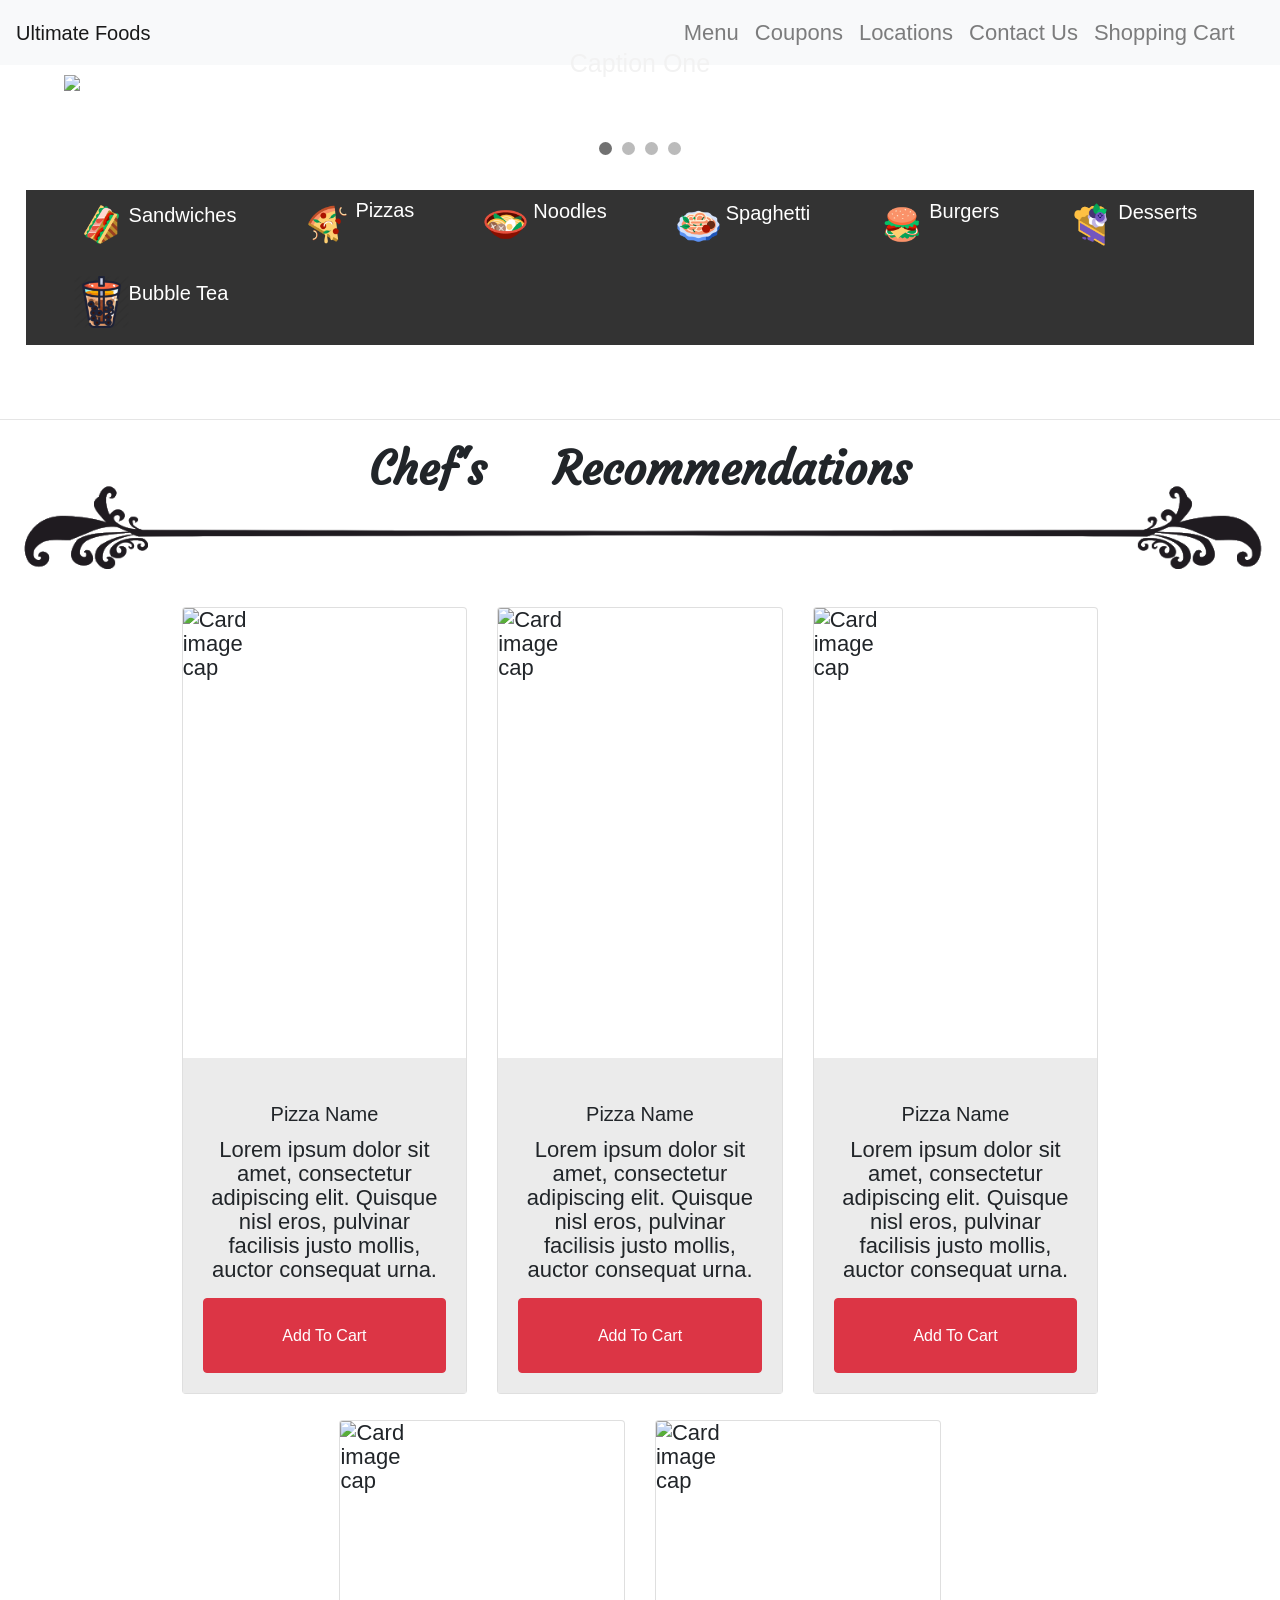
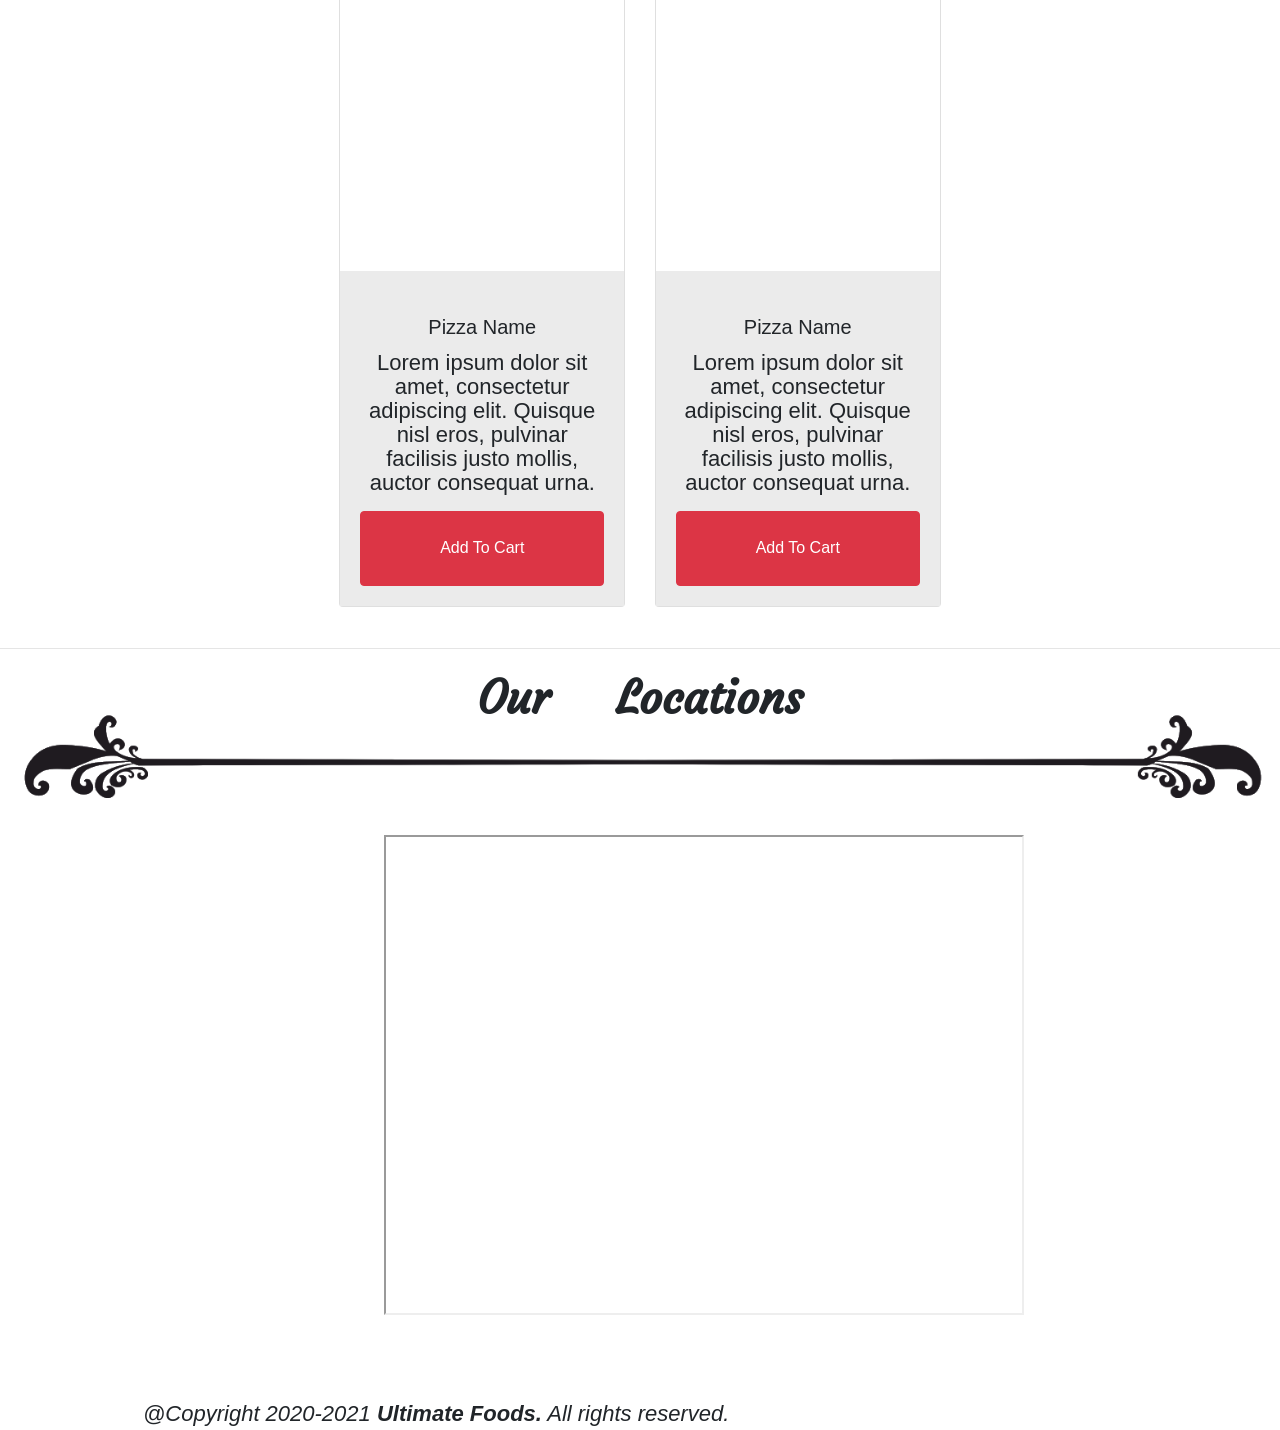
==== index.html @ 37ff32cb "Update index.html" ====
<!DOCTYPE html>
<html lang="en">
<link rel="preconnect" href="https://fonts.gstatic.com">
<link href='https://fonts.googleapis.com/css?family=Open Sans' rel='stylesheet'>
<link href="https://fonts.googleapis.com/css2?family=Courgette&display=swap" rel="stylesheet">
<link rel="stylesheet" href="https://stackpath.bootstrapcdn.com/bootstrap/4.5.2/css/bootstrap.min.css" integrity="sha384-JcKb8q3iqJ61gNV9KGb8thSsNjpSL0n8PARn9HuZOnIxN0hoP+VmmDGMN5t9UJ0Z" crossorigin="anonymous">

<script src="https://code.jquery.com/jquery-3.2.1.slim.min.js" integrity="sha384-KJ3o2DKtIkvYIK3UENzmM7KCkRr/rE9/Qpg6aAZGJwFDMVNA/GpGFF93hXpG5KkN"
		crossorigin="anonymous"></script>
<script src="https://cdnjs.cloudflare.com/ajax/libs/popper.js/1.12.9/umd/popper.min.js" integrity="sha384-ApNbgh9B+Y1QKtv3Rn7W3mgPxhU9K/ScQsAP7hUibX39j7fakFPskvXusvfa0b4Q"
		crossorigin="anonymous"></script>
<script src="https://maxcdn.bootstrapcdn.com/bootstrap/4.0.0/js/bootstrap.min.js" integrity="sha384-JZR6Spejh4U02d8jOt6vLEHfe/JQGiRRSQQxSfFWpi1MquVdAyjUar5+76PVCmYl"
		crossorigin="anonymous"></script>
    
	<head>
        <meta charset="utf-8">
		<meta name="description" content="Ultimate Foods - CPS530 Final Project">
		<meta name="author" content="CPS530 Group 9 - Section 3 & 4">
		<title>Ultimate Foods</title>
		
		<link rel="stylesheet" type="text/css" href="./css/main.css">
		<link href='https://fonts.googleapis.com/css?family=Open Sans' rel='stylesheet'>
		<link rel="icon" href="../../img/favicon.png">
		
		<script src="https://code.jquery.com/jquery-3.2.1.slim.min.js" integrity="sha384-KJ3o2DKtIkvYIK3UENzmM7KCkRr/rE9/Qpg6aAZGJwFDMVNA/GpGFF93hXpG5KkN"
        crossorigin="anonymous"></script>
		<script src="https://cdnjs.cloudflare.com/ajax/libs/popper.js/1.12.9/umd/popper.min.js" integrity="sha384-ApNbgh9B+Y1QKtv3Rn7W3mgPxhU9K/ScQsAP7hUibX39j7fakFPskvXusvfa0b4Q"
        crossorigin="anonymous"></script>
		<script src="https://maxcdn.bootstrapcdn.com/bootstrap/4.0.0/js/bootstrap.min.js" integrity="sha384-JZR6Spejh4U02d8jOt6vLEHfe/JQGiRRSQQxSfFWpi1MquVdAyjUar5+76PVCmYl"
				:crossorigin="anonymous"></script>
	</head>
    <body>
		<nav class="navbar navbar-expand-sm navbar-light bg-light" >
			<a href="index.html" class="navbar-brand">Ultimate Foods</a>
			<button class="navbar-toggler">
				<span class="navbar-toggler-icon" data-toggle="collapse" data-target="#navbar"></span>
			</button>
			<div class="collapse navbar-collapse" id="navbar">
				<ul class="navbar-nav ml-auto ">
					<li class="nav-item"></li>
					<a href="http://webdev.scs.ryerson.ca/~vandreut/menu.php" class="nav-link">Menu</a>
					<a href="#" class="nav-link">Coupons</a>
					<a href="#" class="nav-link">Locations</a>
					<a href="contactForm.html" class="nav-link">Contact Us </a>
					<a href="#" class="nav-link">Shopping Cart </a>
				</ul>			
			</div>
		</nav>
		<div id="page">
			<div id="content">
							<div id="slide">
								<div class="slideshow-container">
									<div class="mySlides fade"> <img src="bigpizza.jpg" style="width:100%"><div class="text">Caption One</div> </div>
									
									<div class="mySlides fade"> <img src="bigpizza.jpg" style="width:100%"><div class="text">Caption Two</div> </div>
									<div class="mySlides fade"> <img src="bigpizza.jpg" style="width:100%"><div class="text">Caption Three</div> </div>
									<div class="mySlides fade"> <img src="bigpizza.jpg" style="width:100%"><div class="text">Caption Four</div></div>
									<a class="prev" onclick="plusSlides(-1)">&#10094;</a> <a class="next" onclick="plusSlides(1)">&#10095;</a> 
								</div>
								<br>
								<div style="text-align:center"> 
									<span class="dot" onclick="currentSlide(1)"></span> 
									<span class="dot" onclick="currentSlide(2)"></span> 
									<span class="dot" onclick="currentSlide(3)"></span>
									<span class="dot" onclick="currentSlide(4)"></span>
								</div>
								<div class="caption-container">
									<p id="caption"></p>
								</div>
								<ul class="cuisinemenu">
									<li class="service-list">
										<a href=""><img src="./png/sandwich.png" alt="icon" width="55" height="auto" />
										<h5>Sandwiches</h5>
										</a>
									</li>
									<li class="service-list">
										<a href=""><img src="./png/pizza.png" alt="icon" width="55" height="auto" />
										<h5>Pizzas</h5>
										</a>
									</li>
									<li class="service-list">
										<a href=""><img src="./png/noodles.png" alt="icon" width="55" height="auto" />
										<h5>Noodles</h5>
										</a>
									</li>
									<li class="service-list">
										<a href=""><img src="./png/italian.png" alt="icon" width="55" height="auto" />
										<h5>Spaghetti</h5>
										</a>
									</li>
									<li class="service-list">
										<a href=""><img src="./png/burger.png" alt="icon" width="55" height="auto" />
										<h5>Burgers</h5>
										</a>
									</li>
									<li class="service-list">
										<a href=""><img src="./png/dessert.png" alt="icon" width="55" height="auto" />
										<h5>Desserts</h5>
										</a>
									</li>
									<li class="service-list">
										<a href=""><img src="./png/bubbletea.png" alt="icon" width="55" height="auto" />
										<h5>Bubble Tea</h5>
										</a>
									</li>
								</ul>
								<br>
								<hr>
								<div class="row" id="banner">
								<div class="col-lg-12">
									Chef's &nbsp;&nbsp;&nbsp; Recommendations 
									<img src="./png/line.png" class="img-fluid" id="underline" alt="contact us" ></img>
								</div>
							</div>
							<div class="row" id="menu" style="margin-top:-50px">
							<div class="col-lg-3 col-m-4 col-sm-6" style="margin-left:12.5%">
							<div class="card">
								<img class="card-img-top" src="square.jpg" alt="Card image cap">
								<div class="card-body text-center">
									<h5 class="card-title">Pizza Name</h5>
									<p class="card-text">Lorem ipsum dolor sit amet, consectetur adipiscing elit. Quisque nisl eros, 
										pulvinar facilisis justo mollis, auctor consequat urna.</p>
									<button type="button" class="btn btn-danger">Add To Cart</button>
								</div>
							</div>
							</div> 
							<div class="col-lg-3 col-m-4 col-sm-6">
								<div class="card">
									<img class="card-img-top" src="square.jpg" alt="Card image cap">
									<div class="card-body text-center">
										<h5 class="card-title">Pizza Name</h5>
										<p class="card-text">Lorem ipsum dolor sit amet, consectetur adipiscing elit. Quisque nisl eros, 
											pulvinar facilisis justo mollis, auctor consequat urna.</p>
										<button type="button" class="btn btn-danger">Add To Cart</button>
									</div>
								</div>
							</div> 
							<div class="col-lg-3 col-m-4 col-sm-6">
								<div class="card">
									<img class="card-img-top" src="square.jpg" alt="Card image cap">
									<div class="card-body text-center">
										<h5 class="card-title">Pizza Name</h5>
										<p class="card-text">Lorem ipsum dolor sit amet, consectetur adipiscing elit. Quisque nisl eros, 
											pulvinar facilisis justo mollis, auctor consequat urna.</p>
										<button type="button" class="btn btn-danger">Add To Cart</button>
									</div>
								</div>
							</div>
							<div class="col-lg-3 col-m-4 col-sm-6" style="margin-left:25%">
								<div class="card">
									<img class="card-img-top" src="square.jpg" alt="Card image cap">
									<div class="card-body text-center">
										<h5 class="card-title">Pizza Name</h5>
										<p class="card-text">Lorem ipsum dolor sit amet, consectetur adipiscing elit. Quisque nisl eros, 
											pulvinar facilisis justo mollis, auctor consequat urna.</p>
										<button type="button" class="btn btn-danger">Add To Cart</button>
									</div>
								</div>
							</div>
							<div class="col-lg-3 col-m-4 col-sm-6">
								<div class="card">
									<img class="card-img-top" src="square.jpg" alt="Card image cap">
									<div class="card-body text-center">
										<h5 class="card-title">Pizza Name</h5>
										<p class="card-text">Lorem ipsum dolor sit amet, consectetur adipiscing elit. Quisque nisl eros, 
											pulvinar facilisis justo mollis, auctor consequat urna.</p>
										<button type="button" class="btn btn-danger">Add To Cart</button>
									</div>
								</div>
							</div>
							</div>
						</div>
				<hr>
				<div class="row" id="banner">
					<div class="col-lg-12">
					Our &nbsp;&nbsp;&nbsp; Locations 
					<img src="line.png" class="img-fluid" id="underline" alt="contact us" ></img>
					</div>
				</div>
				<div style="margin-left:30%; margin-top:8%">
					<iframe src="https://www.google.com/maps/d/u/0/embed?mid=1DOLZCuqvxpg63-sy3t_GrVnYp2dgsNx6" width="640" height="480"></iframe>
				</div>
				<br>
				<script>
				var slideIndex = 0;
				showSlides();
				var slides,dots;

				function showSlides() {
					var i;
					slides = document.getElementsByClassName("mySlides");
					dots = document.getElementsByClassName("dot");
					for (i = 0; i < slides.length; i++) {
					   slides[i].style.display = "none";  
					}
					slideIndex++;
					if (slideIndex> slides.length) {slideIndex = 1}    
					for (i = 0; i < dots.length; i++) {
						dots[i].className = dots[i].className.replace(" active", "");
					}
					slides[slideIndex-1].style.display = "block";  
					dots[slideIndex-1].className += " active";
					setTimeout(showSlides, 6000); // Change image every 6 seconds
				}

				function plusSlides(position) {
					slideIndex +=position;
					if (slideIndex> slides.length) {slideIndex = 1}
					else if(slideIndex<1){slideIndex = slides.length}
					for (i = 0; i < slides.length; i++) {
					   slides[i].style.display = "none";  
					}
					for (i = 0; i < dots.length; i++) {
						dots[i].className = dots[i].className.replace(" active", "");
					}
					slides[slideIndex-1].style.display = "block";  
					dots[slideIndex-1].className += " active";
				}

				function currentSlide(index) {
					if (index> slides.length) {index = 1}
					else if(index<1){index = slides.length}
					for (i = 0; i < slides.length; i++) {
					   slides[i].style.display = "none";  
					}
					for (i = 0; i < dots.length; i++) {
						dots[i].className = dots[i].className.replace(" active", "");
					}
					slides[index-1].style.display = "block";  
					dots[index-1].className += " active";
				}
				</script>
			</div>
		</div>
		<footer id="footer">
			<div class="container">
				<div class="hidden-sm" style="clear:both;" >
					<footer><em>@Copyright 2020-2021<strong> Ultimate Foods.</strong> All rights reserved.</em> </footer>
				</div>
			</div>
		</footer>
    </body>
</html>
---- css/main.css ----
.navbar-nav{
	padding-right: 2%

}
.navbar-brand{
	padding-right: 2%

}
div.container{
	width:80%;
	margin:auto;
}

#page{
	position: relative;
	min-height: 100vh;
}

#content{
	padding-bottom: 2.5rem;
}

html {
	height: 100%;
}
body {
	font-family: 'Open Sans';font-size: 22px;
	padding: 0;
	margin: 0;
	min-height: 100%;
	display: grid;
	grid-template-rows: 1fr auto;
}
.footer {
	grid-row-start: 2;
	grid-row-end: 3;

}
  
  
#slide{
	width:100%;
	}
	
* {box-sizing: border-box}
body {font-family: Verdana, sans-serif; margin:0}
.mySlides {display: none}
img {vertical-align: middle;}


.mySlides {
	display: none
}

.slideshow-container {
	width: 90%;
	position: relative;
	margin:auto;

}
/* Next & previous buttons */
.prev, .next {
	cursor: pointer;
	position: absolute;
	top: 50%;
	width: auto;
	padding: 16px;
	margin-top: -22px;
	color: white;
	font-weight: bold;
	font-size: 18px;
	transition: 0.6s ease;
	border-radius: 0 3px 3px 0;
}
/* Position the "next button" to the right */
.next {
	right: 0;
	border-radius: 3px 0 0 3px;
}
/* On hover, add a black background color with a little bit see-through */
.prev:hover, .next:hover {
	background-color: rgba(0,0,0,0.8);
}
/* Caption text */
.text {
	color: #f2f2f2;
	font-size: 25px;
	padding: 8px 12px;
	position: absolute;
	bottom: 8px;
	width: 100%;
	text-align: center;
}

/* The dots/bullets/indicators */
.dot {
	cursor: pointer;
	height: 13px;
	width: 13px;
	margin: 0 2px;
	background-color: #bbb;
	border-radius: 50%;
	display: inline-block;
	transition: background-color 0.6s ease;
}
.active, .dot:hover {
	background-color: #717171;
}
/* Fading animation */
.fade {
	-webkit-animation-name: fade;
	-webkit-animation-duration: 2s;
	-webkit-animation-fill-mode: forwards; 
	animation-name: fade;
	animation-duration: 2s;
	animation-fill-mode: forwards;
}
@-webkit-keyframes fade {
  from {opacity: .4} 
  to {opacity: 1}
}

@keyframes fade {
  from {opacity: .4} 
  to {opacity: 1}
}

/* On smaller screens, decrease text size */
@media only screen and (max-width: 300px) {
  .text {font-size: 11px}
}

ul.cuisinemenu{
  list-style-type: none;
  margin: 2%;
  padding: 0;
  overflow: hidden;
  background-color: #333;
}

li {
  float: left;
}

li a {
  display: inline-block;
  color: white;
  text-align: center;
  padding: 17px 16px;
  text-decoration: none;
  margin-left:30px;
  margin-top: -20px;
}

li a:hover {
  background-color: blue;
}

img.cuisine {
height:100px;
width:100px;
}

.service-list {

list-style-type: none;
margin:0px;
padding-left:2px;
display: inline-block;
}

.service-list img
{
float:left;
margin-top:10px;
}

.service-list p,h5 {
display:inline-block;
padding-top:10%;
}

#menu{
    margin-left: 0.7%;
	margin-right: 0.7%;
	padding-top: 12%;
}

.card{
    margin-bottom: 9%;
    line-height: 1.5rem;
}

.card-img-top{
    height: 50vh;
    width: 5vw;
}

.card-body{
    background-color: rgb(235, 235, 235);
}

.btn {
    width: 100%;
    padding: 10%;
}

#banner{
	position: relative;
	text-align: center;
	font-family: 'Courgette', bold, cursive;
	font-size: 3.5vw;
	font-weight: bold;
}

#underline{
	text-align: center;
	position: absolute;
	top: 70%;
	left: 50%;
	transform: translate(-50%, 0%);
}
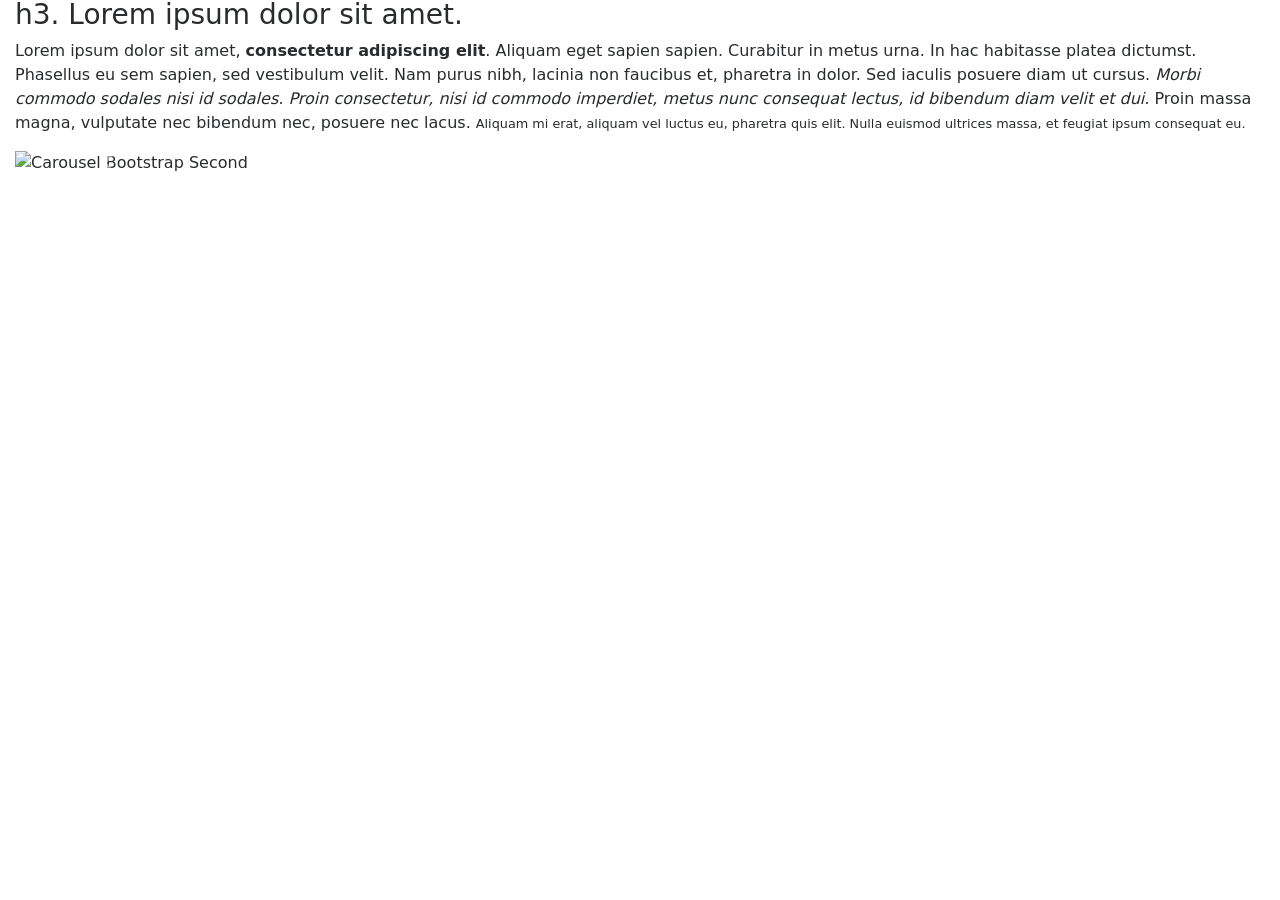
==== commit 5be3b81b: "update" ====
--- a/index.html
+++ b/index.html
@@ -1,243 +1,89 @@
-<!DOCTYPE html>
-<html lang="en">
-<link rel="preconnect" href="https://fonts.gstatic.com">
-<link href='https://fonts.googleapis.com/css?family=Open Sans' rel='stylesheet'>
-<link href="https://fonts.googleapis.com/css2?family=Courgette&display=swap" rel="stylesheet">
-<link rel="stylesheet" href="https://stackpath.bootstrapcdn.com/bootstrap/4.5.2/css/bootstrap.min.css" integrity="sha384-JcKb8q3iqJ61gNV9KGb8thSsNjpSL0n8PARn9HuZOnIxN0hoP+VmmDGMN5t9UJ0Z" crossorigin="anonymous">
-
-<script src="https://code.jquery.com/jquery-3.2.1.slim.min.js" integrity="sha384-KJ3o2DKtIkvYIK3UENzmM7KCkRr/rE9/Qpg6aAZGJwFDMVNA/GpGFF93hXpG5KkN"
-		crossorigin="anonymous"></script>
-<script src="https://cdnjs.cloudflare.com/ajax/libs/popper.js/1.12.9/umd/popper.min.js" integrity="sha384-ApNbgh9B+Y1QKtv3Rn7W3mgPxhU9K/ScQsAP7hUibX39j7fakFPskvXusvfa0b4Q"
-		crossorigin="anonymous"></script>
-<script src="https://maxcdn.bootstrapcdn.com/bootstrap/4.0.0/js/bootstrap.min.js" integrity="sha384-JZR6Spejh4U02d8jOt6vLEHfe/JQGiRRSQQxSfFWpi1MquVdAyjUar5+76PVCmYl"
-		crossorigin="anonymous"></script>
-    
-	<head>
-        <meta charset="utf-8">
-		<meta name="description" content="Ultimate Foods - CPS530 Final Project">
-		<meta name="author" content="CPS530 Group 9 - Section 3 & 4">
-		<title>Ultimate Foods</title>
-		
-		<link rel="stylesheet" type="text/css" href="./css/main.css">
-		<link href='https://fonts.googleapis.com/css?family=Open Sans' rel='stylesheet'>
-		<link rel="icon" href="../../img/favicon.png">
-		
-		<script src="https://code.jquery.com/jquery-3.2.1.slim.min.js" integrity="sha384-KJ3o2DKtIkvYIK3UENzmM7KCkRr/rE9/Qpg6aAZGJwFDMVNA/GpGFF93hXpG5KkN"
-        crossorigin="anonymous"></script>
-		<script src="https://cdnjs.cloudflare.com/ajax/libs/popper.js/1.12.9/umd/popper.min.js" integrity="sha384-ApNbgh9B+Y1QKtv3Rn7W3mgPxhU9K/ScQsAP7hUibX39j7fakFPskvXusvfa0b4Q"
-        crossorigin="anonymous"></script>
-		<script src="https://maxcdn.bootstrapcdn.com/bootstrap/4.0.0/js/bootstrap.min.js" integrity="sha384-JZR6Spejh4U02d8jOt6vLEHfe/JQGiRRSQQxSfFWpi1MquVdAyjUar5+76PVCmYl"
-				:crossorigin="anonymous"></script>
-	</head>
-    <body>
-		<nav class="navbar navbar-expand-sm navbar-light bg-light" >
-			<a href="index.html" class="navbar-brand">Ultimate Foods</a>
-			<button class="navbar-toggler">
-				<span class="navbar-toggler-icon" data-toggle="collapse" data-target="#navbar"></span>
-			</button>
-			<div class="collapse navbar-collapse" id="navbar">
-				<ul class="navbar-nav ml-auto ">
-					<li class="nav-item"></li>
-					<a href="http://webdev.scs.ryerson.ca/~vandreut/menu.php" class="nav-link">Menu</a>
-					<a href="#" class="nav-link">Coupons</a>
-					<a href="#" class="nav-link">Locations</a>
-					<a href="contactForm.html" class="nav-link">Contact Us </a>
-					<a href="#" class="nav-link">Shopping Cart </a>
-				</ul>			
-			</div>
-		</nav>
-		<div id="page">
-			<div id="content">
-							<div id="slide">
-								<div class="slideshow-container">
-									<div class="mySlides fade"> <img src="bigpizza.jpg" style="width:100%"><div class="text">Caption One</div> </div>
-									
-									<div class="mySlides fade"> <img src="bigpizza.jpg" style="width:100%"><div class="text">Caption Two</div> </div>
-									<div class="mySlides fade"> <img src="bigpizza.jpg" style="width:100%"><div class="text">Caption Three</div> </div>
-									<div class="mySlides fade"> <img src="bigpizza.jpg" style="width:100%"><div class="text">Caption Four</div></div>
-									<a class="prev" onclick="plusSlides(-1)">&#10094;</a> <a class="next" onclick="plusSlides(1)">&#10095;</a> 
-								</div>
-								<br>
-								<div style="text-align:center"> 
-									<span class="dot" onclick="currentSlide(1)"></span> 
-									<span class="dot" onclick="currentSlide(2)"></span> 
-									<span class="dot" onclick="currentSlide(3)"></span>
-									<span class="dot" onclick="currentSlide(4)"></span>
-								</div>
-								<div class="caption-container">
-									<p id="caption"></p>
-								</div>
-								<ul class="cuisinemenu">
-									<li class="service-list">
-										<a href=""><img src="./png/sandwich.png" alt="icon" width="55" height="auto" />
-										<h5>Sandwiches</h5>
-										</a>
-									</li>
-									<li class="service-list">
-										<a href=""><img src="./png/pizza.png" alt="icon" width="55" height="auto" />
-										<h5>Pizzas</h5>
-										</a>
-									</li>
-									<li class="service-list">
-										<a href=""><img src="./png/noodles.png" alt="icon" width="55" height="auto" />
-										<h5>Noodles</h5>
-										</a>
-									</li>
-									<li class="service-list">
-										<a href=""><img src="./png/italian.png" alt="icon" width="55" height="auto" />
-										<h5>Spaghetti</h5>
-										</a>
-									</li>
-									<li class="service-list">
-										<a href=""><img src="./png/burger.png" alt="icon" width="55" height="auto" />
-										<h5>Burgers</h5>
-										</a>
-									</li>
-									<li class="service-list">
-										<a href=""><img src="./png/dessert.png" alt="icon" width="55" height="auto" />
-										<h5>Desserts</h5>
-										</a>
-									</li>
-									<li class="service-list">
-										<a href=""><img src="./png/bubbletea.png" alt="icon" width="55" height="auto" />
-										<h5>Bubble Tea</h5>
-										</a>
-									</li>
-								</ul>
-								<br>
-								<hr>
-								<div class="row" id="banner">
-								<div class="col-lg-12">
-									Chef's &nbsp;&nbsp;&nbsp; Recommendations 
-									<img src="./png/line.png" class="img-fluid" id="underline" alt="contact us" ></img>
-								</div>
-							</div>
-							<div class="row" id="menu" style="margin-top:-50px">
-							<div class="col-lg-3 col-m-4 col-sm-6" style="margin-left:12.5%">
-							<div class="card">
-								<img class="card-img-top" src="square.jpg" alt="Card image cap">
-								<div class="card-body text-center">
-									<h5 class="card-title">Pizza Name</h5>
-									<p class="card-text">Lorem ipsum dolor sit amet, consectetur adipiscing elit. Quisque nisl eros, 
-										pulvinar facilisis justo mollis, auctor consequat urna.</p>
-									<button type="button" class="btn btn-danger">Add To Cart</button>
-								</div>
-							</div>
-							</div> 
-							<div class="col-lg-3 col-m-4 col-sm-6">
-								<div class="card">
-									<img class="card-img-top" src="square.jpg" alt="Card image cap">
-									<div class="card-body text-center">
-										<h5 class="card-title">Pizza Name</h5>
-										<p class="card-text">Lorem ipsum dolor sit amet, consectetur adipiscing elit. Quisque nisl eros, 
-											pulvinar facilisis justo mollis, auctor consequat urna.</p>
-										<button type="button" class="btn btn-danger">Add To Cart</button>
-									</div>
-								</div>
-							</div> 
-							<div class="col-lg-3 col-m-4 col-sm-6">
-								<div class="card">
-									<img class="card-img-top" src="square.jpg" alt="Card image cap">
-									<div class="card-body text-center">
-										<h5 class="card-title">Pizza Name</h5>
-										<p class="card-text">Lorem ipsum dolor sit amet, consectetur adipiscing elit. Quisque nisl eros, 
-											pulvinar facilisis justo mollis, auctor consequat urna.</p>
-										<button type="button" class="btn btn-danger">Add To Cart</button>
-									</div>
-								</div>
-							</div>
-							<div class="col-lg-3 col-m-4 col-sm-6" style="margin-left:25%">
-								<div class="card">
-									<img class="card-img-top" src="square.jpg" alt="Card image cap">
-									<div class="card-body text-center">
-										<h5 class="card-title">Pizza Name</h5>
-										<p class="card-text">Lorem ipsum dolor sit amet, consectetur adipiscing elit. Quisque nisl eros, 
-											pulvinar facilisis justo mollis, auctor consequat urna.</p>
-										<button type="button" class="btn btn-danger">Add To Cart</button>
-									</div>
-								</div>
-							</div>
-							<div class="col-lg-3 col-m-4 col-sm-6">
-								<div class="card">
-									<img class="card-img-top" src="square.jpg" alt="Card image cap">
-									<div class="card-body text-center">
-										<h5 class="card-title">Pizza Name</h5>
-										<p class="card-text">Lorem ipsum dolor sit amet, consectetur adipiscing elit. Quisque nisl eros, 
-											pulvinar facilisis justo mollis, auctor consequat urna.</p>
-										<button type="button" class="btn btn-danger">Add To Cart</button>
-									</div>
-								</div>
-							</div>
-							</div>
-						</div>
-				<hr>
-				<div class="row" id="banner">
-					<div class="col-lg-12">
-					Our &nbsp;&nbsp;&nbsp; Locations 
-					<img src="line.png" class="img-fluid" id="underline" alt="contact us" ></img>
-					</div>
-				</div>
-				<div style="margin-left:30%; margin-top:8%">
-					<iframe src="https://www.google.com/maps/d/u/0/embed?mid=1DOLZCuqvxpg63-sy3t_GrVnYp2dgsNx6" width="640" height="480"></iframe>
-				</div>
-				<br>
-				<script>
-				var slideIndex = 0;
-				showSlides();
-				var slides,dots;
-
-				function showSlides() {
-					var i;
-					slides = document.getElementsByClassName("mySlides");
-					dots = document.getElementsByClassName("dot");
-					for (i = 0; i < slides.length; i++) {
-					   slides[i].style.display = "none";  
-					}
-					slideIndex++;
-					if (slideIndex> slides.length) {slideIndex = 1}    
-					for (i = 0; i < dots.length; i++) {
-						dots[i].className = dots[i].className.replace(" active", "");
-					}
-					slides[slideIndex-1].style.display = "block";  
-					dots[slideIndex-1].className += " active";
-					setTimeout(showSlides, 6000); // Change image every 6 seconds
-				}
-
-				function plusSlides(position) {
-					slideIndex +=position;
-					if (slideIndex> slides.length) {slideIndex = 1}
-					else if(slideIndex<1){slideIndex = slides.length}
-					for (i = 0; i < slides.length; i++) {
-					   slides[i].style.display = "none";  
-					}
-					for (i = 0; i < dots.length; i++) {
-						dots[i].className = dots[i].className.replace(" active", "");
-					}
-					slides[slideIndex-1].style.display = "block";  
-					dots[slideIndex-1].className += " active";
-				}
-
-				function currentSlide(index) {
-					if (index> slides.length) {index = 1}
-					else if(index<1){index = slides.length}
-					for (i = 0; i < slides.length; i++) {
-					   slides[i].style.display = "none";  
-					}
-					for (i = 0; i < dots.length; i++) {
-						dots[i].className = dots[i].className.replace(" active", "");
-					}
-					slides[index-1].style.display = "block";  
-					dots[index-1].className += " active";
-				}
-				</script>
-			</div>
-		</div>
-		<footer id="footer">
-			<div class="container">
-				<div class="hidden-sm" style="clear:both;" >
-					<footer><em>@Copyright 2020-2021<strong> Ultimate Foods.</strong> All rights reserved.</em> </footer>
-				</div>
-			</div>
-		</footer>
-    </body>
-</html>
+<!DOCTYPE html>
+<html lang="en">
+  <head>
+    <meta charset="utf-8">
+    <meta http-equiv="X-UA-Compatible" content="IE=edge">
+    <meta name="viewport" content="width=device-width, initial-scale=1">
+
+    <title>Bootstrap 4, from LayoutIt!</title>
+
+    <meta name="description" content="Source code generated using layoutit.com">
+    <meta name="author" content="LayoutIt!">
+
+    <link href="css/bootstrap.min.css" rel="stylesheet">
+    <link href="css/style.css" rel="stylesheet">
+
+  </head>
+  <body>
+
+    <div class="container-fluid">
+	<div class="row">
+		<div class="col-md-12">
+			<div class="row">
+				<div class="col-md-12">
+					<h3>
+						h3. Lorem ipsum dolor sit amet.
+					</h3>
+				</div>
+			</div>
+			<div class="row">
+				<div class="col-md-12">
+					<p class="text-left">
+						Lorem ipsum dolor sit amet, <strong>consectetur adipiscing elit</strong>. Aliquam eget sapien sapien. Curabitur in metus urna. In hac habitasse platea dictumst. Phasellus eu sem sapien, sed vestibulum velit. Nam purus nibh, lacinia non faucibus et, pharetra in dolor. Sed iaculis posuere diam ut cursus. <em>Morbi commodo sodales nisi id sodales. Proin consectetur, nisi id commodo imperdiet, metus nunc consequat lectus, id bibendum diam velit et dui.</em> Proin massa magna, vulputate nec bibendum nec, posuere nec lacus. <small>Aliquam mi erat, aliquam vel luctus eu, pharetra quis elit. Nulla euismod ultrices massa, et feugiat ipsum consequat eu.</small>
+					</p>
+				</div>
+			</div>
+			<div class="carousel slide" id="carousel-849595">
+				<ol class="carousel-indicators">
+					<li data-slide-to="0" data-target="#carousel-849595">
+					</li>
+					<li data-slide-to="1" data-target="#carousel-849595" class="active">
+					</li>
+					<li data-slide-to="2" data-target="#carousel-849595">
+					</li>
+				</ol>
+				<div class="carousel-inner">
+					<div class="carousel-item">
+						<img class="d-block w-100" alt="Carousel Bootstrap First" src="https://www.layoutit.com/img/sports-q-c-1600-500-1.jpg">
+						<div class="carousel-caption">
+							<h4>
+								First Thumbnail label
+							</h4>
+							<p>
+								Cras justo odio, dapibus ac facilisis in, egestas eget quam. Donec id elit non mi porta gravida at eget metus. Nullam id dolor id nibh ultricies vehicula ut id elit.
+							</p>
+						</div>
+					</div>
+					<div class="carousel-item active">
+						<img class="d-block w-100" alt="Carousel Bootstrap Second" src="https://www.layoutit.com/img/sports-q-c-1600-500-2.jpg">
+						<div class="carousel-caption">
+							<h4>
+								Second Thumbnail label
+							</h4>
+							<p>
+								Cras justo odio, dapibus ac facilisis in, egestas eget quam. Donec id elit non mi porta gravida at eget metus. Nullam id dolor id nibh ultricies vehicula ut id elit.
+							</p>
+						</div>
+					</div>
+					<div class="carousel-item">
+						<img class="d-block w-100" alt="Carousel Bootstrap Third" src="https://www.layoutit.com/img/sports-q-c-1600-500-3.jpg">
+						<div class="carousel-caption">
+							<h4>
+								Third Thumbnail label
+							</h4>
+							<p>
+								Cras justo odio, dapibus ac facilisis in, egestas eget quam. Donec id elit non mi porta gravida at eget metus. Nullam id dolor id nibh ultricies vehicula ut id elit.
+							</p>
+						</div>
+					</div>
+				</div> <a class="carousel-control-prev" href="#carousel-849595" data-slide="prev"><span class="carousel-control-prev-icon"></span> <span class="sr-only">Previous</span></a> <a class="carousel-control-next" href="#carousel-849595" data-slide="next"><span class="carousel-control-next-icon"></span> <span class="sr-only">Next</span></a>
+			</div>
+		</div>
+	</div>
+</div>
+
+    <script src="js/jquery.min.js"></script>
+    <script src="js/bootstrap.min.js"></script>
+    <script src="js/scripts.js"></script>
+  </body>
+</html>
--- a/css/style.css
+++ b/css/style.css
@@ -0,0 +1 @@
+# Empty CSS file for your own CSS
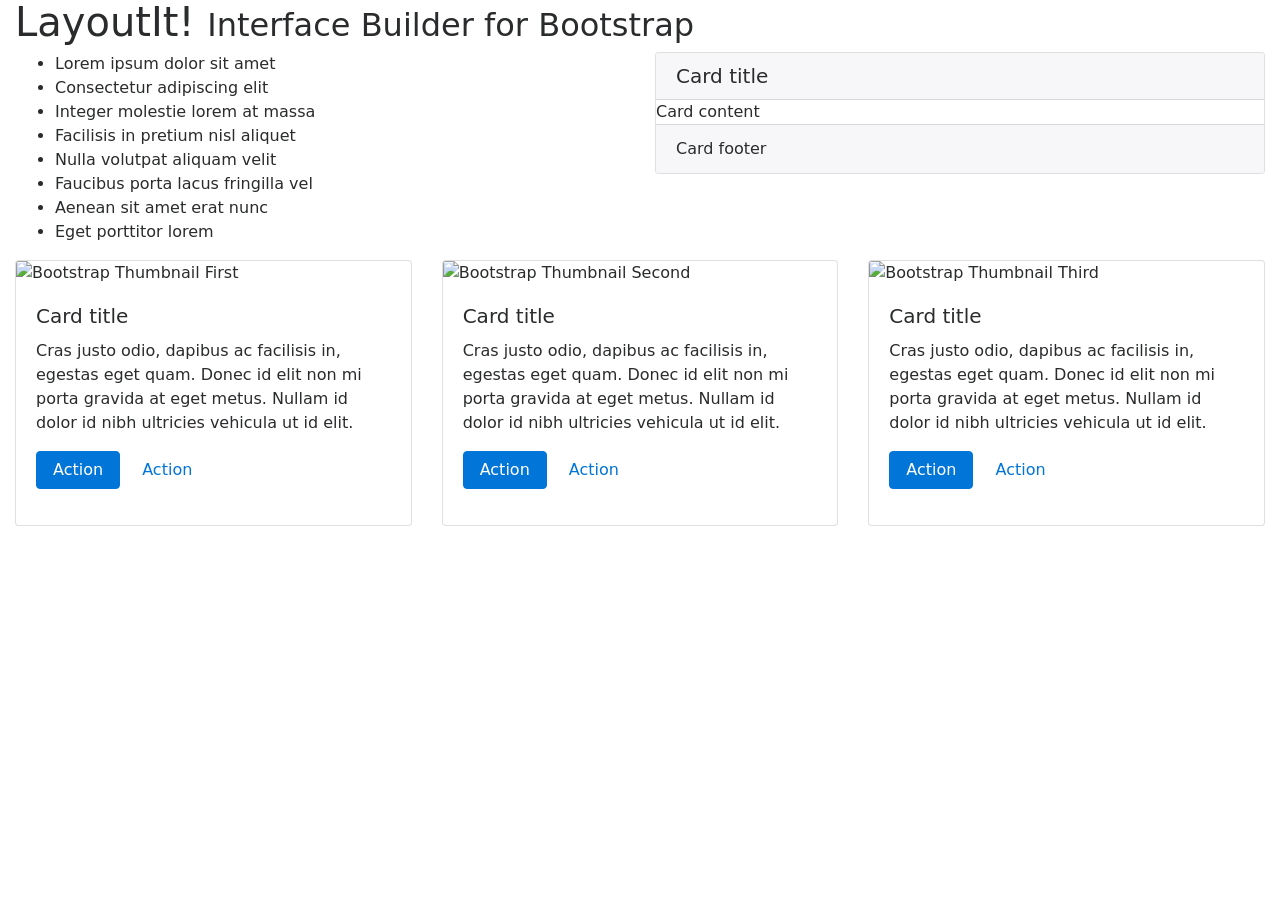
==== commit 9c88f8ad: "commit" ====
--- a/index.html
+++ b/index.html
@@ -21,62 +21,107 @@
 		<div class="col-md-12">
 			<div class="row">
 				<div class="col-md-12">
-					<h3>
-						h3. Lorem ipsum dolor sit amet.
-					</h3>
+					<div class="page-header">
+						<h1>
+							LayoutIt! <small>Interface Builder for Bootstrap</small>
+						</h1>
+					</div>
 				</div>
 			</div>
 			<div class="row">
-				<div class="col-md-12">
-					<p class="text-left">
-						Lorem ipsum dolor sit amet, <strong>consectetur adipiscing elit</strong>. Aliquam eget sapien sapien. Curabitur in metus urna. In hac habitasse platea dictumst. Phasellus eu sem sapien, sed vestibulum velit. Nam purus nibh, lacinia non faucibus et, pharetra in dolor. Sed iaculis posuere diam ut cursus. <em>Morbi commodo sodales nisi id sodales. Proin consectetur, nisi id commodo imperdiet, metus nunc consequat lectus, id bibendum diam velit et dui.</em> Proin massa magna, vulputate nec bibendum nec, posuere nec lacus. <small>Aliquam mi erat, aliquam vel luctus eu, pharetra quis elit. Nulla euismod ultrices massa, et feugiat ipsum consequat eu.</small>
-					</p>
+				<div class="col-md-6">
+					<ul>
+						<li class="list-item">
+							Lorem ipsum dolor sit amet
+						</li>
+						<li class="list-item">
+							Consectetur adipiscing elit
+						</li>
+						<li class="list-item">
+							Integer molestie lorem at massa
+						</li>
+						<li class="list-item">
+							Facilisis in pretium nisl aliquet
+						</li>
+						<li class="list-item">
+							Nulla volutpat aliquam velit
+						</li>
+						<li class="list-item">
+							Faucibus porta lacus fringilla vel
+						</li>
+						<li class="list-item">
+							Aenean sit amet erat nunc
+						</li>
+						<li class="list-item">
+							Eget porttitor lorem
+						</li>
+					</ul>
+				</div>
+				<div class="col-md-6">
+					<div class="card">
+						<h5 class="card-header">
+							Card title
+						</h5>
+						<div class="card-body">
+							<p class="card-text">
+								Card content
+							</p>
+						</div>
+						<div class="card-footer">
+							Card footer
+						</div>
+					</div>
 				</div>
 			</div>
-			<div class="carousel slide" id="carousel-849595">
-				<ol class="carousel-indicators">
-					<li data-slide-to="0" data-target="#carousel-849595">
-					</li>
-					<li data-slide-to="1" data-target="#carousel-849595" class="active">
-					</li>
-					<li data-slide-to="2" data-target="#carousel-849595">
-					</li>
-				</ol>
-				<div class="carousel-inner">
-					<div class="carousel-item">
-						<img class="d-block w-100" alt="Carousel Bootstrap First" src="https://www.layoutit.com/img/sports-q-c-1600-500-1.jpg">
-						<div class="carousel-caption">
-							<h4>
-								First Thumbnail label
-							</h4>
+			<div class="row">
+				<div class="col-md-4">
+					<div class="card">
+						<img class="card-img-top" alt="Bootstrap Thumbnail First" src="https://www.layoutit.com/img/people-q-c-600-200-1.jpg">
+						<div class="card-block">
+							<h5 class="card-title">
+								Card title
+							</h5>
+							<p class="card-text">
+								Cras justo odio, dapibus ac facilisis in, egestas eget quam. Donec id elit non mi porta gravida at eget metus. Nullam id dolor id nibh ultricies vehicula ut id elit.
+							</p>
 							<p>
-								Cras justo odio, dapibus ac facilisis in, egestas eget quam. Donec id elit non mi porta gravida at eget metus. Nullam id dolor id nibh ultricies vehicula ut id elit.
+								<a class="btn btn-primary" href="#">Action</a> <a class="btn" href="#">Action</a>
 							</p>
 						</div>
 					</div>
-					<div class="carousel-item active">
-						<img class="d-block w-100" alt="Carousel Bootstrap Second" src="https://www.layoutit.com/img/sports-q-c-1600-500-2.jpg">
-						<div class="carousel-caption">
-							<h4>
-								Second Thumbnail label
-							</h4>
+				</div>
+				<div class="col-md-4">
+					<div class="card">
+						<img class="card-img-top" alt="Bootstrap Thumbnail Second" src="https://www.layoutit.com/img/city-q-c-600-200-1.jpg">
+						<div class="card-block">
+							<h5 class="card-title">
+								Card title
+							</h5>
+							<p class="card-text">
+								Cras justo odio, dapibus ac facilisis in, egestas eget quam. Donec id elit non mi porta gravida at eget metus. Nullam id dolor id nibh ultricies vehicula ut id elit.
+							</p>
 							<p>
-								Cras justo odio, dapibus ac facilisis in, egestas eget quam. Donec id elit non mi porta gravida at eget metus. Nullam id dolor id nibh ultricies vehicula ut id elit.
+								<a class="btn btn-primary" href="#">Action</a> <a class="btn" href="#">Action</a>
 							</p>
 						</div>
 					</div>
-					<div class="carousel-item">
-						<img class="d-block w-100" alt="Carousel Bootstrap Third" src="https://www.layoutit.com/img/sports-q-c-1600-500-3.jpg">
-						<div class="carousel-caption">
-							<h4>
-								Third Thumbnail label
-							</h4>
+				</div>
+				<div class="col-md-4">
+					<div class="card">
+						<img class="card-img-top" alt="Bootstrap Thumbnail Third" src="https://www.layoutit.com/img/sports-q-c-600-200-1.jpg">
+						<div class="card-block">
+							<h5 class="card-title">
+								Card title
+							</h5>
+							<p class="card-text">
+								Cras justo odio, dapibus ac facilisis in, egestas eget quam. Donec id elit non mi porta gravida at eget metus. Nullam id dolor id nibh ultricies vehicula ut id elit.
+							</p>
 							<p>
-								Cras justo odio, dapibus ac facilisis in, egestas eget quam. Donec id elit non mi porta gravida at eget metus. Nullam id dolor id nibh ultricies vehicula ut id elit.
+								<a class="btn btn-primary" href="#">Action</a> <a class="btn" href="#">Action</a>
 							</p>
 						</div>
 					</div>
-				</div> <a class="carousel-control-prev" href="#carousel-849595" data-slide="prev"><span class="carousel-control-prev-icon"></span> <span class="sr-only">Previous</span></a> <a class="carousel-control-next" href="#carousel-849595" data-slide="next"><span class="carousel-control-next-icon"></span> <span class="sr-only">Next</span></a>
+				</div>
 			</div>
 		</div>
 	</div>
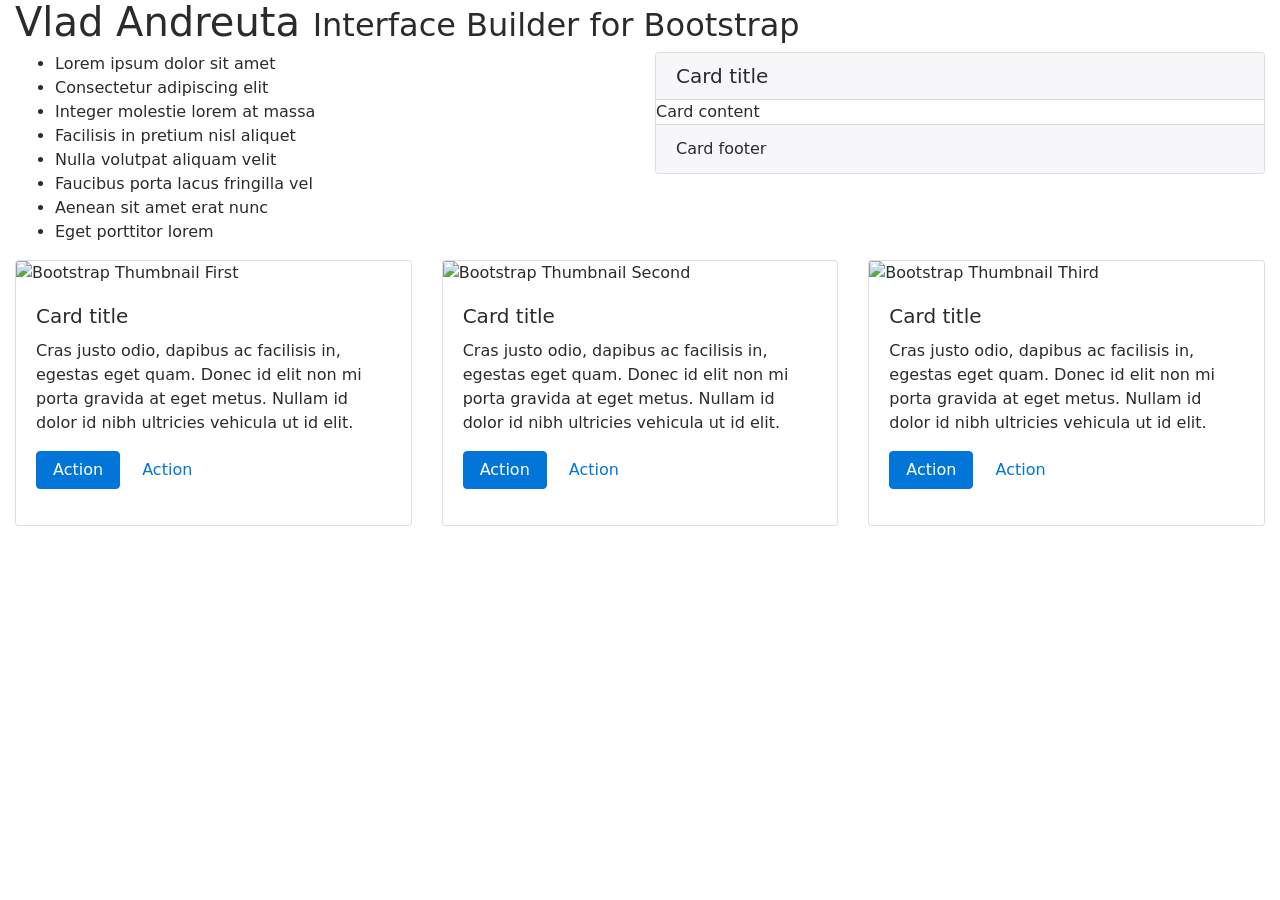
==== commit b09d57c7: "Update index.html" ====
--- a/index.html
+++ b/index.html
@@ -1,29 +1,29 @@
 <!DOCTYPE html>
 <html lang="en">
-  <head>
-    <meta charset="utf-8">
-    <meta http-equiv="X-UA-Compatible" content="IE=edge">
-    <meta name="viewport" content="width=device-width, initial-scale=1">
+<head>
+	<meta charset="utf-8">
+	<meta http-equiv="X-UA-Compatible" content="IE=edge">
+	<meta name="viewport" content="width=device-width, initial-scale=1">
 
-    <title>Bootstrap 4, from LayoutIt!</title>
+	<title>Vlad Andreuta</title>
 
-    <meta name="description" content="Source code generated using layoutit.com">
-    <meta name="author" content="LayoutIt!">
+	<meta name="description" content="Personal website | My Projects and Ramblings">
+	<meta name="author" content="Vlad Andreuta">
 
-    <link href="css/bootstrap.min.css" rel="stylesheet">
-    <link href="css/style.css" rel="stylesheet">
+	<link href="css/bootstrap.min.css" rel="stylesheet">
+	<link href="css/style.css" rel="stylesheet">
 
-  </head>
-  <body>
+</head>
+<body>
 
-    <div class="container-fluid">
+	<div class="container-fluid">
 	<div class="row">
 		<div class="col-md-12">
 			<div class="row">
 				<div class="col-md-12">
 					<div class="page-header">
 						<h1>
-							LayoutIt! <small>Interface Builder for Bootstrap</small>
+							Vlad Andreuta <small>Interface Builder for Bootstrap</small>
 						</h1>
 					</div>
 				</div>
@@ -125,10 +125,10 @@
 			</div>
 		</div>
 	</div>
-</div>
+	</div>
 
-    <script src="js/jquery.min.js"></script>
-    <script src="js/bootstrap.min.js"></script>
-    <script src="js/scripts.js"></script>
-  </body>
+	<script src="js/jquery.min.js"></script>
+	<script src="js/bootstrap.min.js"></script>
+	<script src="js/scripts.js"></script>
+</body>
 </html>
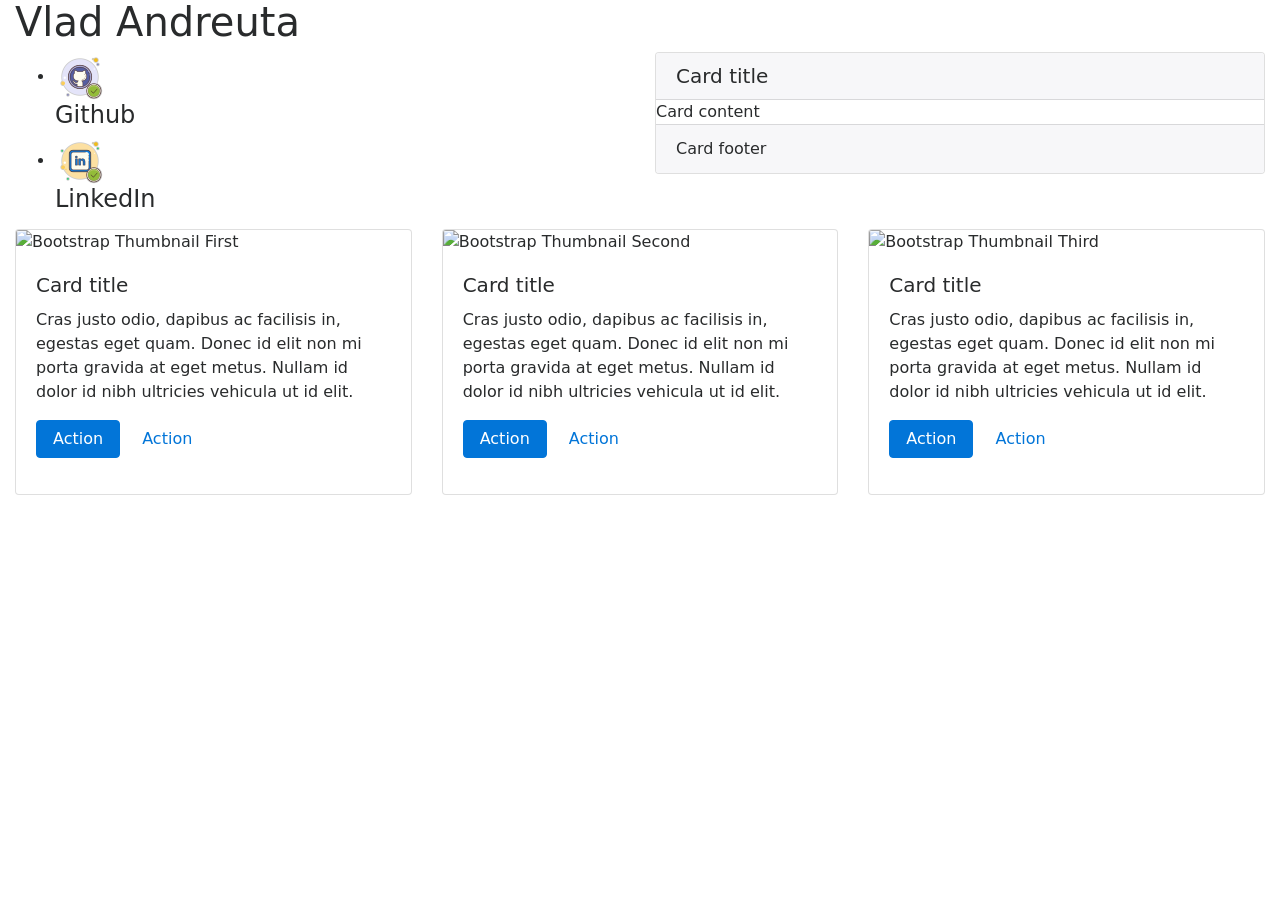
==== commit 74c32393: "commit" ====
--- a/index.html
+++ b/index.html
@@ -23,7 +23,7 @@
 				<div class="col-md-12">
 					<div class="page-header">
 						<h1>
-							Vlad Andreuta <small>Interface Builder for Bootstrap</small>
+							Vlad Andreuta
 						</h1>
 					</div>
 				</div>
@@ -32,28 +32,10 @@
 				<div class="col-md-6">
 					<ul>
 						<li class="list-item">
-							Lorem ipsum dolor sit amet
+							<img src="./img/github.png" alt="Github"><h4> Github</h4>
 						</li>
 						<li class="list-item">
-							Consectetur adipiscing elit
-						</li>
-						<li class="list-item">
-							Integer molestie lorem at massa
-						</li>
-						<li class="list-item">
-							Facilisis in pretium nisl aliquet
-						</li>
-						<li class="list-item">
-							Nulla volutpat aliquam velit
-						</li>
-						<li class="list-item">
-							Faucibus porta lacus fringilla vel
-						</li>
-						<li class="list-item">
-							Aenean sit amet erat nunc
-						</li>
-						<li class="list-item">
-							Eget porttitor lorem
+							<img src="./img/linkedin.png" alt="LinkedIn"><h4> LinkedIn</h4>
 						</li>
 					</ul>
 				</div>
